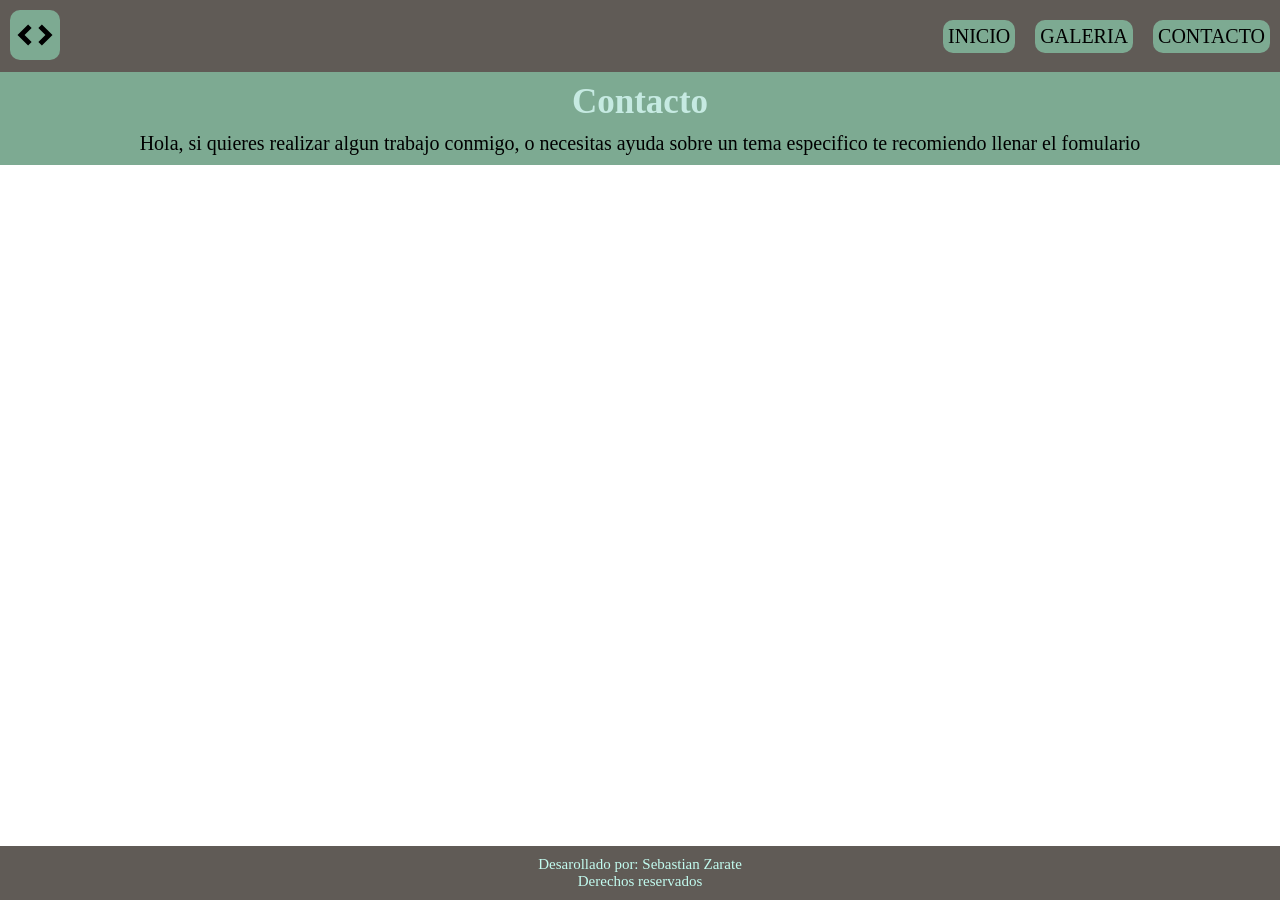
==== html/contacto.html @ ef8103a8 "first commit with menu and footer" ====
<!DOCTYPE html>
<html lang="en">

<head>
    <meta charset="UTF-8">
    <meta name="viewport" content="width=device-width, initial-scale=1.0">
    <link rel="stylesheet" href="./../css/styles.css">
    <title>Contacto</title>
</head>

<body>
    <header>
        <nav class="head_menu">
            <div>
                <img src="./../img/develop-svgrepo-com.svg" alt="" class="logo">
            </div>
            <ul class="list_menu">
                <li class="item_menu"><a href="./index.html" class="link_menu">INICIO</a></li>
                <li class="item_menu"><a href="./galeria.html" class="link_menu">GALERIA</a></li>
                <li class="item_menu"><a href="#" class="link_menu">CONTACTO</a></li>
            </ul>
        </nav>
    </header>

    <main>
        <div class="welcome_head">
            <h1 class="title">Contacto</h1>
            <p class="pharagrap_head">
                Hola, si quieres realizar algun trabajo conmigo, o necesitas ayuda sobre un tema especifico te recomiendo llenar el fomulario
            </p>
        </div>
    </main>

    <footer>
        <p>
            Desarollado por: Sebastian Zarate <br>
            Derechos reservados
        </p>
    </footer>

</body>

</html>
---- css/styles.css ----
*{
    margin: 0;
    padding: 0;
    box-sizing: border-box;
}

html{
    font-size: 62.5%;
}

:root{
    --color-mian: #605B56;
    --second-color: #837A75;
    --text-bg-box : #7DAA92;
    --text-color: #C2FBEF;
    --text-title: #c6eae2;
} 

body{
    display: flex;
    flex-direction: column;
    min-height: 100vh;
}

.head_menu{
    display: flex;
    justify-content: space-between;
    align-items: center;
    padding: 10px;
    background-color: var(--color-mian);
}

.logo{
    height: 5rem;
    background-color: var(--text-bg-box);
    border-radius: 10px;
    padding: 5px;
}

.list_menu{
    display: flex;
    gap: 20px;
    font-size: 2rem;
    
}

.item_menu{
    list-style: none;
    padding: 5px;
    border-radius: 10px;
    background-color: var(--text-bg-box);
}

.link_menu{
    text-decoration: none;
    color: black;
}

footer{
    background-color: var(--color-mian);
    color: var(--text-color);
    font-size: 1.5rem;
    text-align: center;
    margin-top: auto;
    padding: 10px;
}

.welcome_head{
    background-color: var(--text-bg-box);
    padding: 10px;
    text-align: center;
}

.title{
    font-size: 3.5rem;
    color: var(--text-title);
    margin-bottom: 10px;  
}

.pharagrap_head{
    font-size: 2rem;
}
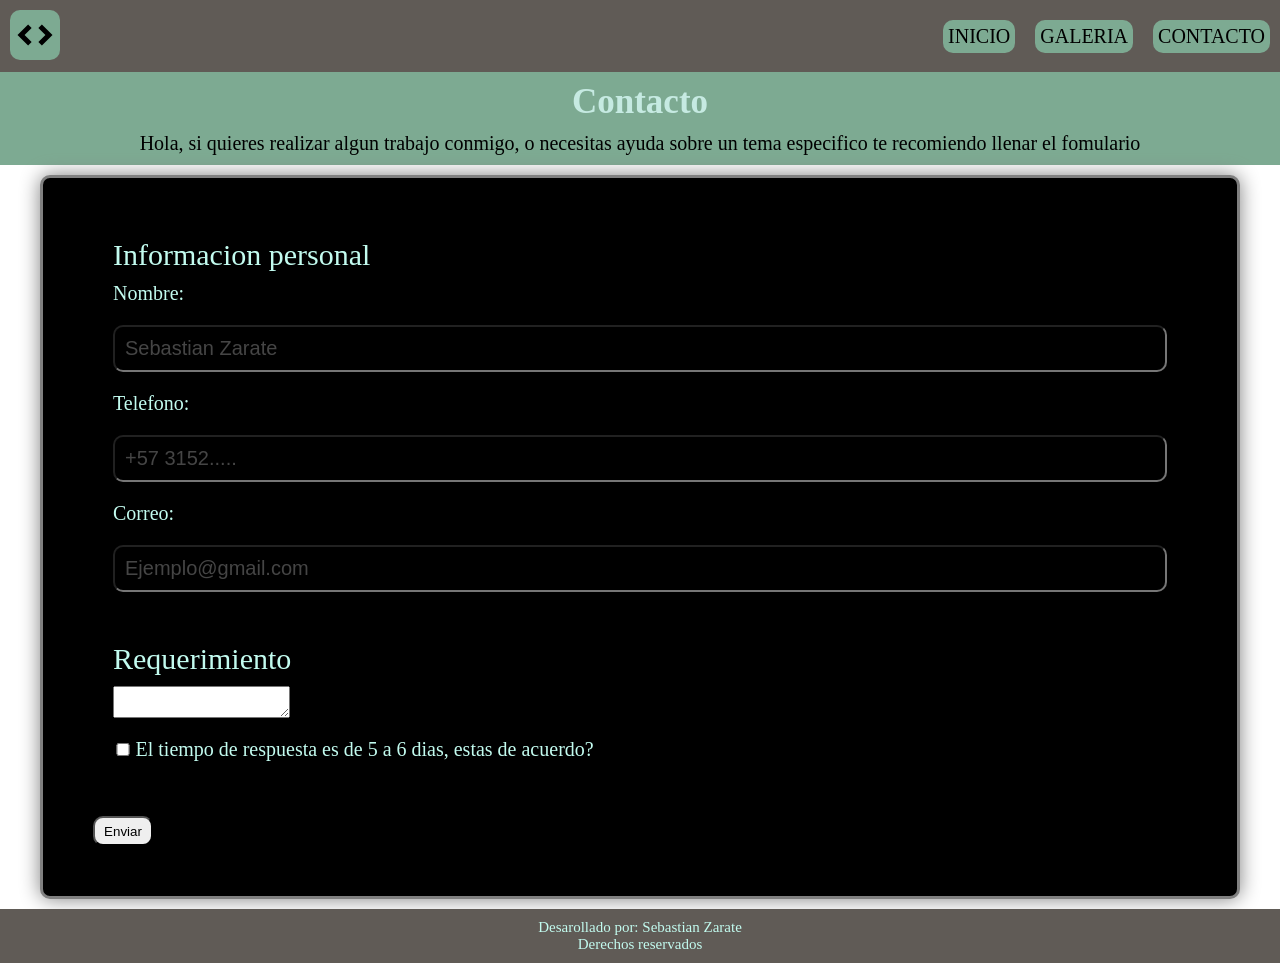
==== commit a79ecb11: "se finaliza con la galeria" ====
--- a/html/contacto.html
+++ b/html/contacto.html
@@ -5,6 +5,7 @@
     <meta charset="UTF-8">
     <meta name="viewport" content="width=device-width, initial-scale=1.0">
     <link rel="stylesheet" href="./../css/styles.css">
+    <link rel="stylesheet" href="./../css/contacto.css">
     <title>Contacto</title>
 </head>
 
@@ -26,9 +27,41 @@
         <div class="welcome_head">
             <h1 class="title">Contacto</h1>
             <p class="pharagrap_head">
-                Hola, si quieres realizar algun trabajo conmigo, o necesitas ayuda sobre un tema especifico te recomiendo llenar el fomulario
+                Hola, si quieres realizar algun trabajo conmigo, o necesitas ayuda sobre un tema especifico te
+                recomiendo llenar el fomulario
             </p>
         </div>
+
+        <form action="">
+
+            <fieldset>
+                <legend>Informacion personal</legend>
+                <label for="name">Nombre:
+                    <input type="text" placeholder="Sebastian Zarate" id="name">
+                </label>
+
+                <label for="phone-number">Telefono:
+                    <input type="number" placeholder="+57 3152....." id="phone-number">
+                </label>
+
+                <label for="email">Correo:
+                    <input type="text" placeholder="Ejemplo@gmail.com" id="email">
+                </label>
+            </fieldset>
+
+            <fieldset>
+                <legend>Requerimiento</legend>
+                <label for="problem">
+                   <textarea name="text_area" id=""></textarea>
+                </label>
+
+                <input type="checkbox" id="chek" class="chek">
+                <label for="chek" class="chek">El tiempo de respuesta es de 5 a 6 dias, estas de acuerdo?</label>
+            </fieldset>
+
+            <button>Enviar</button>
+
+        </form>
     </main>
 
     <footer>
--- a/css/contacto.css
+++ b/css/contacto.css
@@ -0,0 +1,103 @@
+:root{
+    --color-mian: #605B56;
+    --second-color: #837A75;
+    --text-bg-box : #7DAA92;
+    --text-color: #C2FBEF;
+    --text-title: #c6eae2;
+} 
+
+form{
+    margin: 6rem;
+    width: 120rem;
+    padding: 4rem;
+    border: 3px solid gray;
+    margin: 10px auto;
+    border-radius: 1rem;
+    background-color: black;
+    box-shadow: 0px 0px 20px gray;
+}
+
+legend{
+    color: var(--text-color);
+    font-size: 3rem;
+}
+
+label, input{
+    display: block;
+    font-size: 2rem;
+}
+
+.chek{
+    display: inline;
+}
+
+input{
+    margin: 2rem 0;
+    padding: 10px;
+    width: 100%;
+    background-color: var(--border-color);
+    border-radius: 10px;
+    outline: none;
+}
+
+label{
+    color: var(--text-color);    
+}
+
+fieldset{
+    padding: 1rem;
+    margin: 2rem;
+    border-radius: 20px;
+    border: none;
+    box-shadow: 0px 0px 10px var(--border-color);
+}
+
+.text-problem{
+    height: 100px;
+}
+
+.chek{
+    width: 20px;
+}
+
+input:focus{
+    box-shadow: 0px 0px 20px var(--border-color);
+}
+
+input::placeholder{
+    color: rgba(90, 90, 90, 0.769);
+}
+
+button{
+    width: 6rem;
+    height: 3rem;
+    margin: 1rem;
+    border-radius: 10px;
+}
+
+.img_alien{
+    width: 60px;
+    height: 60px;
+    border: none;
+    border-radius: none;
+    overflow: auto;
+}
+
+.nav_menu{
+    display: flex;
+    justify-content: space-around;
+    align-items: center;   
+    background-color: gray;
+}
+
+.menu_list{
+    display: flex;
+    gap: 30px;
+    list-style: none;
+    color: white;
+    text-decoration: none;
+}
+
+.list_item{
+    font-size: 2rem;
+}
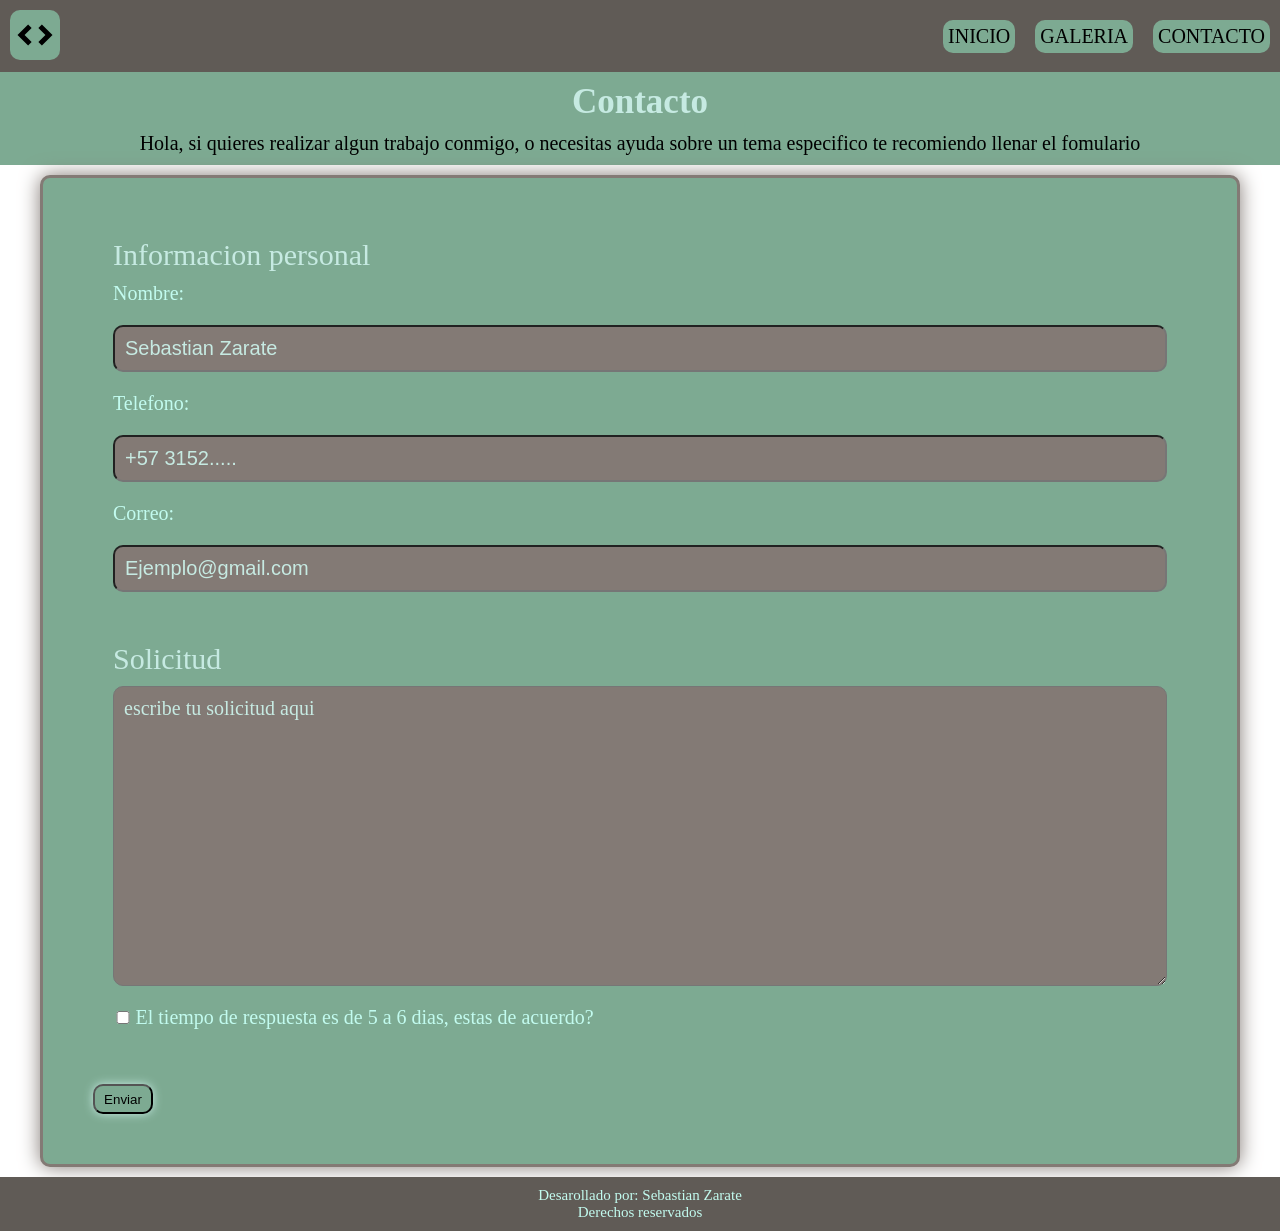
==== commit b80610ec: "se finaliza el form y concluye el proyecto" ====
--- a/html/contacto.html
+++ b/html/contacto.html
@@ -50,16 +50,16 @@
             </fieldset>
 
             <fieldset>
-                <legend>Requerimiento</legend>
+                <legend>Solicitud</legend>
                 <label for="problem">
-                   <textarea name="text_area" id=""></textarea>
+                   <textarea name="" id="" class="text_area" placeholder="escribe tu solicitud aqui"></textarea>
                 </label>
 
                 <input type="checkbox" id="chek" class="chek">
                 <label for="chek" class="chek">El tiempo de respuesta es de 5 a 6 dias, estas de acuerdo?</label>
             </fieldset>
 
-            <button>Enviar</button>
+            <button class="item_menu">Enviar</button>
 
         </form>
     </main>
--- a/css/contacto.css
+++ b/css/contacto.css
@@ -10,15 +10,15 @@
     margin: 6rem;
     width: 120rem;
     padding: 4rem;
-    border: 3px solid gray;
+    border: 3px solid var(--second-color);
     margin: 10px auto;
     border-radius: 1rem;
-    background-color: black;
-    box-shadow: 0px 0px 20px gray;
+    background-color: var(--text-bg-box);
+    box-shadow: 0px 0px 20px var(--second-color);
 }
 
 legend{
-    color: var(--text-color);
+    color: var(--text-title);
     font-size: 3rem;
 }
 
@@ -35,9 +35,10 @@
     margin: 2rem 0;
     padding: 10px;
     width: 100%;
-    background-color: var(--border-color);
+    background-color: var(--second-color);
     border-radius: 10px;
     outline: none;
+    color: var(--text-color);
 }
 
 label{
@@ -61,11 +62,11 @@
 }
 
 input:focus{
-    box-shadow: 0px 0px 20px var(--border-color);
+    box-shadow: 0px 0px 20px var(--text-color);
 }
 
 input::placeholder{
-    color: rgba(90, 90, 90, 0.769);
+    color: var(--text-title);
 }
 
 button{
@@ -73,6 +74,7 @@
     height: 3rem;
     margin: 1rem;
     border-radius: 10px;
+    box-shadow: 0px 0px 10px var(--text-title);
 }
 
 .img_alien{
@@ -83,21 +85,23 @@
     overflow: auto;
 }
 
-.nav_menu{
-    display: flex;
-    justify-content: space-around;
-    align-items: center;   
-    background-color: gray;
+.text_area{
+    resize: vertical;
+    width: 100%;
+    height: 300px;
+    max-height: 500px;
+    background-color: var(--second-color);
+    border-radius: 10px;
+    padding: 10px;
+    color: var(--text-color);
 }
 
-.menu_list{
-    display: flex;
-    gap: 30px;
-    list-style: none;
-    color: white;
-    text-decoration: none;
+.text_area::placeholder{
+    color: var(--text-title);
+    font-family: 'Times New Roman', Times, serif;
+    font-size: 2rem;
 }
 
-.list_item{
-    font-size: 2rem;
+.text_area:focus{
+    box-shadow: 0px 0px 20px var(--text-color);
 }
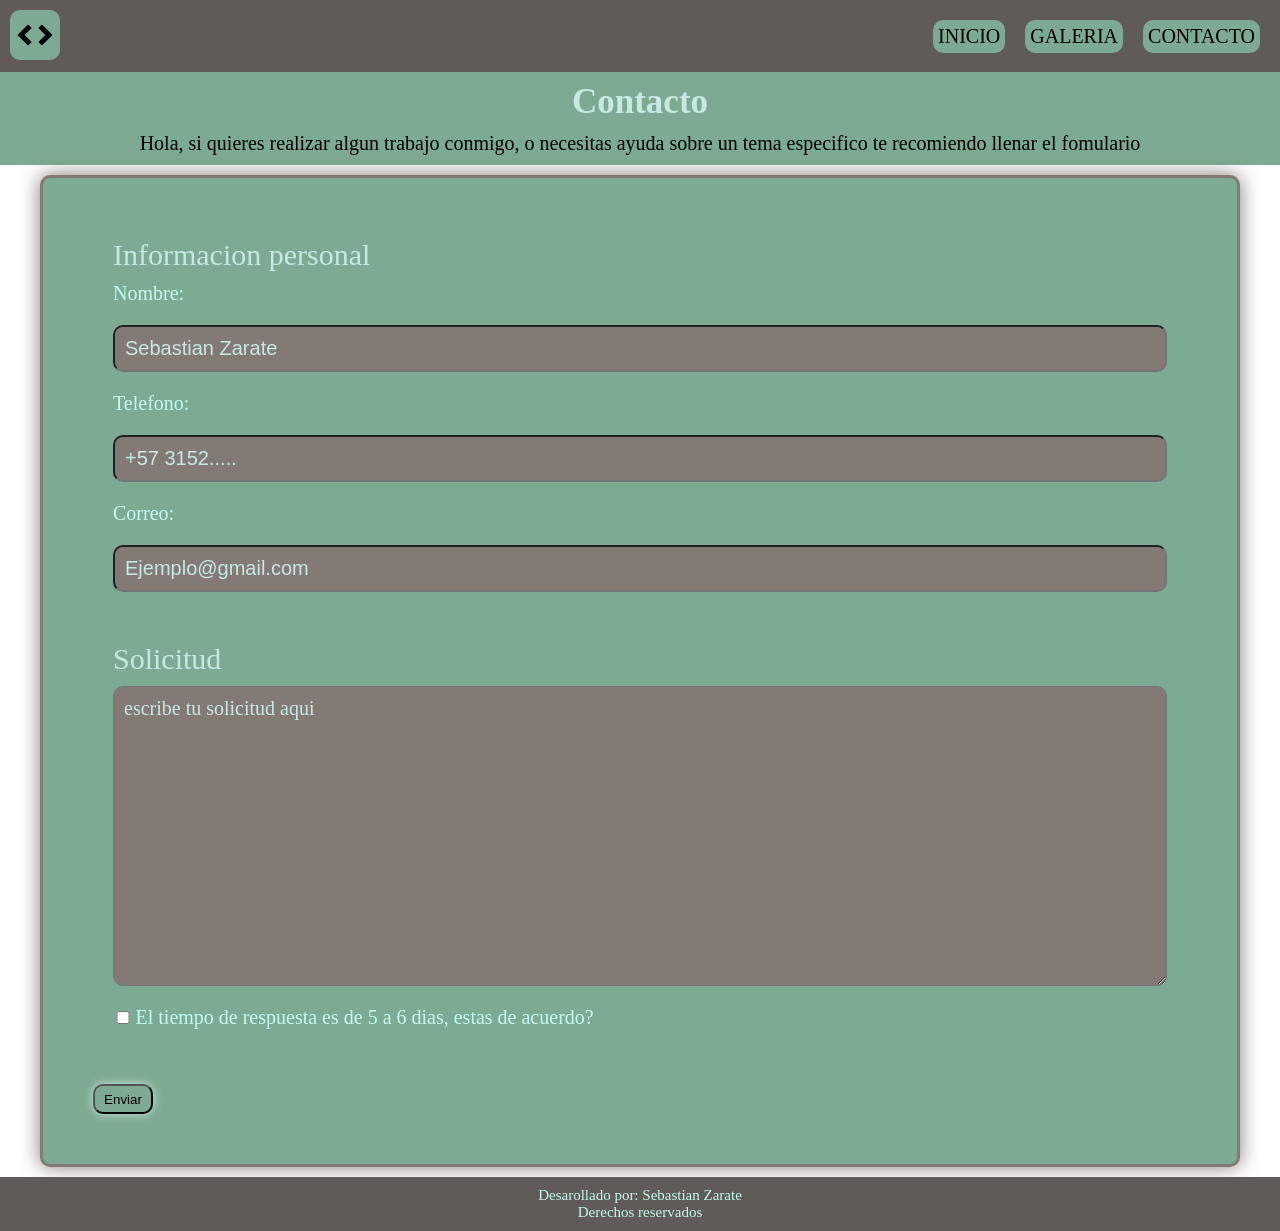
==== commit e5e1e093: "se finaliza de hacer responsive con el menu desplegable" ====
--- a/html/contacto.html
+++ b/html/contacto.html
@@ -11,16 +11,20 @@
 
 <body>
     <header>
-        <nav class="head_menu">
-            <div>
-                <img src="./../img/develop-svgrepo-com.svg" alt="" class="logo">
+        <div class="main-div">
+            <div class="menu_log">
+                <a href="./index.html"><img src="./../img/develop-svgrepo-com.svg" alt="" class="logo"></a>
             </div>
-            <ul class="list_menu">
-                <li class="item_menu"><a href="./index.html" class="link_menu">INICIO</a></li>
-                <li class="item_menu"><a href="./galeria.html" class="link_menu">GALERIA</a></li>
-                <li class="item_menu"><a href="#" class="link_menu">CONTACTO</a></li>
-            </ul>
-        </nav>
+            <input type="checkbox" id="check-menu">
+            <label for="check-menu"><img src="./../img/menu-2.svg" alt="" class="logo_hamburger"></label>
+            <nav class="head_menu">
+                <ul class="list_menu">
+                    <li class="item_menu"><a href="./index.html" class="link_menu">INICIO</a></li>
+                    <li class="item_menu"><a href="./galeria.html" class="link_menu">GALERIA</a></li>
+                    <li class="item_menu"><a href="#" class="link_menu">CONTACTO</a></li>
+                </ul>
+            </nav>
+        </div>
     </header>
 
     <main>
@@ -32,8 +36,8 @@
             </p>
         </div>
 
-        <form action="">
 
+        <form action="" class="form">
             <fieldset>
                 <legend>Informacion personal</legend>
                 <label for="name">Nombre:
@@ -52,14 +56,14 @@
             <fieldset>
                 <legend>Solicitud</legend>
                 <label for="problem">
-                   <textarea name="" id="" class="text_area" placeholder="escribe tu solicitud aqui"></textarea>
+                    <textarea name="" id="" class="text_area" placeholder="escribe tu solicitud aqui"></textarea>
                 </label>
 
                 <input type="checkbox" id="chek" class="chek">
                 <label for="chek" class="chek">El tiempo de respuesta es de 5 a 6 dias, estas de acuerdo?</label>
             </fieldset>
 
-            <button class="item_menu">Enviar</button>
+            <button class="but">Enviar</button>
 
         </form>
     </main>
--- a/css/styles.css
+++ b/css/styles.css
@@ -14,6 +14,7 @@
     --text-bg-box : #7DAA92;
     --text-color: #C2FBEF;
     --text-title: #c6eae2;
+    --media-bacgound: #837a75f2;
 } 
 
 body{
@@ -22,7 +23,20 @@
     min-height: 100vh;
 }
 
+.menu_log{
+    background-color: var(--color-mian);
+}
+
 .head_menu{
+    display: flex;
+    justify-content: space-between;
+    align-items: center;
+    padding: 10px;
+    background-color: none;
+    height: 5rem;
+}
+
+.main-div{
     display: flex;
     justify-content: space-between;
     align-items: center;
@@ -41,7 +55,6 @@
     display: flex;
     gap: 20px;
     font-size: 2rem;
-    
 }
 
 .item_menu{
@@ -79,4 +92,55 @@
 
 .pharagrap_head{
     font-size: 2rem;
-}+}
+
+#check-menu, .logo_hamburger{
+    display: none;
+}
+
+@media (max-width: 720px){
+    .main-div{
+        flex-direction: row-reverse;  
+    }
+
+    .head_menu{
+        position: absolute;
+        top: 7rem;
+        left: 0;
+        width: 0;
+        height: 0;
+        opacity: 0;
+        z-index: 2;
+    }
+
+    .list_menu{
+        background-color: var(--media-bacgound);
+        width: 100%;
+        height: 20rem;
+        flex-direction: column;
+        justify-content: center;
+        align-items: center;
+        position: absolute;
+        left: 0;
+        top: 0;
+    }
+
+    .logo_hamburger{
+        display: block;
+        cursor: pointer;
+        background-color: var(--text-bg-box);
+        border-radius: 10px;
+    }
+
+    #check-menu:checked ~ .head_menu{
+        height: 20rem;
+        width: 100%;
+        opacity: 1;
+    }
+}
+
+@media (max-width: 350px){
+    p, h1, h2, h3, li, pre{
+        font-size: 1rem;
+    }
+}
--- a/css/contacto.css
+++ b/css/contacto.css
@@ -69,6 +69,13 @@
     color: var(--text-title);
 }
 
+.but{
+    list-style: none;
+    padding: 5px;
+    border-radius: 10px;
+    background-color: var(--text-bg-box);
+}
+
 button{
     width: 6rem;
     height: 3rem;
@@ -76,6 +83,7 @@
     border-radius: 10px;
     box-shadow: 0px 0px 10px var(--text-title);
 }
+
 
 .img_alien{
     width: 60px;
@@ -104,4 +112,44 @@
 
 .text_area:focus{
     box-shadow: 0px 0px 20px var(--text-color);
+}
+
+@media (max-width: 1220px){
+    .form{
+        width: 700px;
+    }
+}
+
+@media (max-width: 710px){
+    .form{
+        width: 500px;
+    }
+}
+
+@media (max-width: 510px){
+    .form{
+        width: 400px;
+    }
+}
+
+@media (max-width: 410px){
+    .form{
+        width: 300px;
+    }
+
+    legend{
+        font-size: 2rem;
+    }
+
+    label{
+        font-size: 1.5rem;
+    }
+
+    input::placeholder{
+        font-size: 1.5rem;
+    }
+
+    .text_area::placeholder{
+        font-size: 1.5rem;
+    }
 }
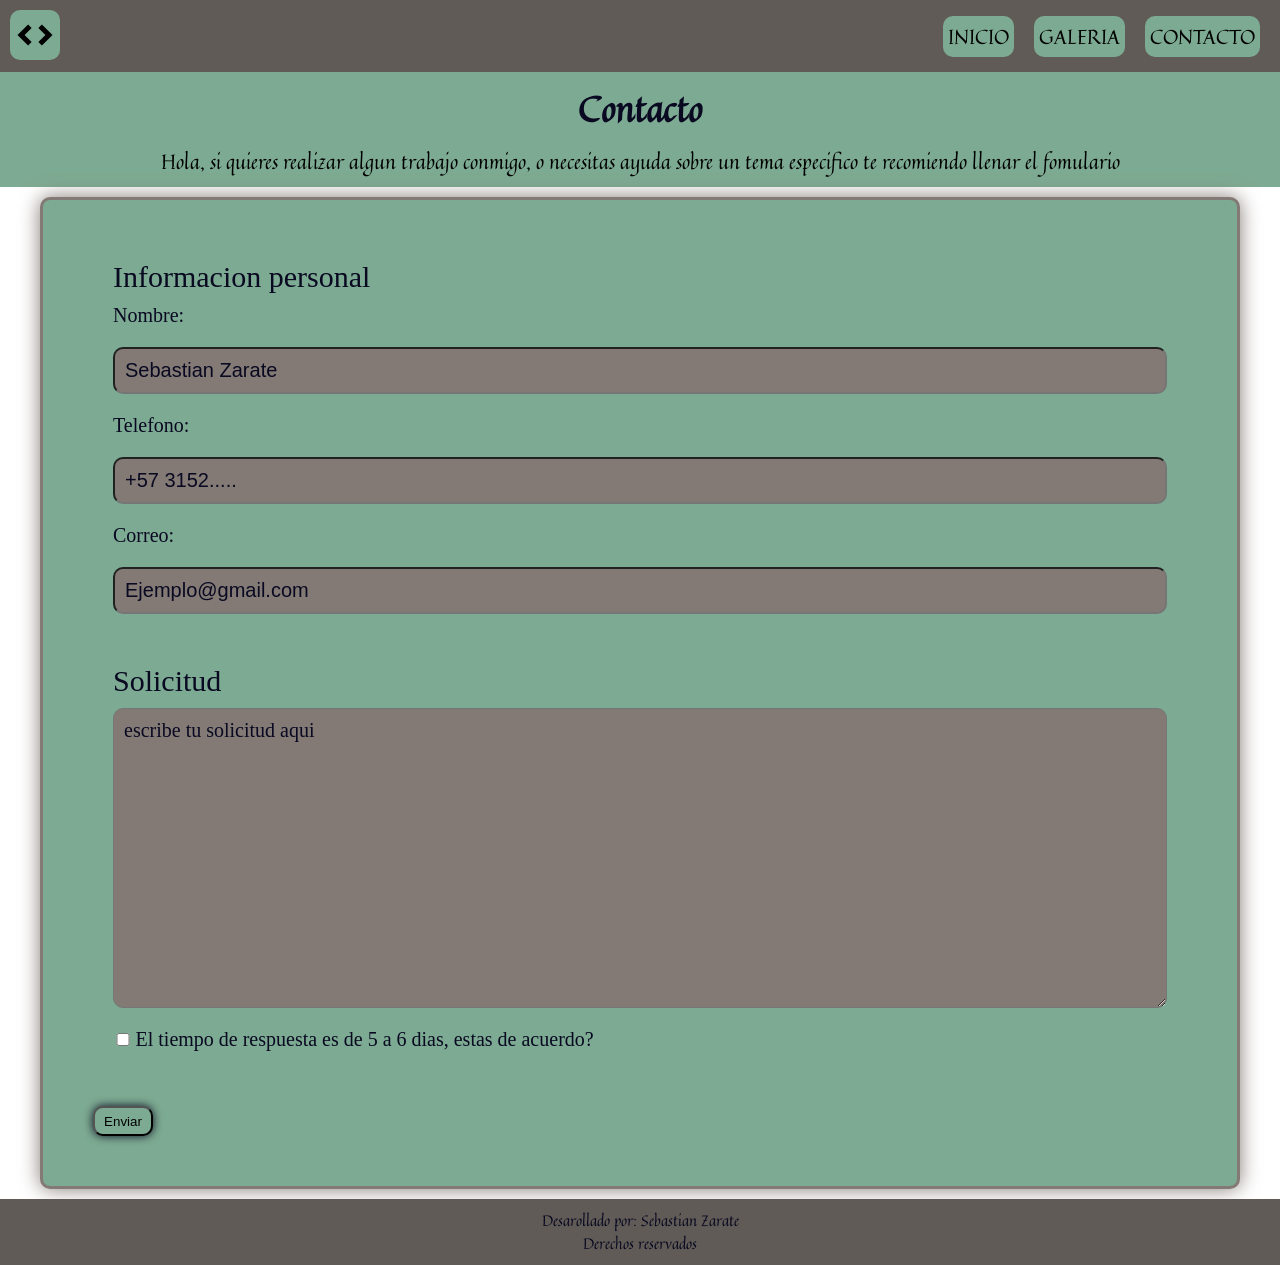
==== commit ef8fe702: "finaliza la pagina" ====
--- a/html/contacto.html
+++ b/html/contacto.html
@@ -6,6 +6,11 @@
     <meta name="viewport" content="width=device-width, initial-scale=1.0">
     <link rel="stylesheet" href="./../css/styles.css">
     <link rel="stylesheet" href="./../css/contacto.css">
+
+    <link rel="preconnect" href="https://fonts.googleapis.com">
+    <link rel="preconnect" href="https://fonts.gstatic.com" crossorigin>
+    <link href="https://fonts.googleapis.com/css2?family=DynaPuff:wght@400..700&family=Quintessential&display=swap"
+        rel="stylesheet">
     <title>Contacto</title>
 </head>
 
--- a/css/styles.css
+++ b/css/styles.css
@@ -11,7 +11,7 @@
 :root{
     --color-mian: #605B56;
     --second-color: #837A75;
-    --text-bg-box : #7DAA92;
+    --text-bg-box : #7daa92;
     --text-color: #C2FBEF;
     --text-title: #c6eae2;
     --media-bacgound: #837a75f2;
@@ -21,6 +21,10 @@
     display: flex;
     flex-direction: column;
     min-height: 100vh;
+}
+
+p, h1, h2, h3, ul, pre{
+    font-family: "Quintessential", serif;
 }
 
 .menu_log{
@@ -109,8 +113,8 @@
         left: 0;
         width: 0;
         height: 0;
-        opacity: 0;
         z-index: 2;
+        display: none;
     }
 
     .list_menu{
@@ -123,6 +127,7 @@
         position: absolute;
         left: 0;
         top: 0;
+        margin: 0;
     }
 
     .logo_hamburger{
@@ -136,6 +141,7 @@
         height: 20rem;
         width: 100%;
         opacity: 1;
+        display: block;
     }
 }
 
--- a/css/contacto.css
+++ b/css/contacto.css
@@ -2,8 +2,8 @@
     --color-mian: #605B56;
     --second-color: #837A75;
     --text-bg-box : #7DAA92;
-    --text-color: #C2FBEF;
-    --text-title: #c6eae2;
+    --text-color:#090921;
+    --text-title: #090921;
 } 
 
 form{
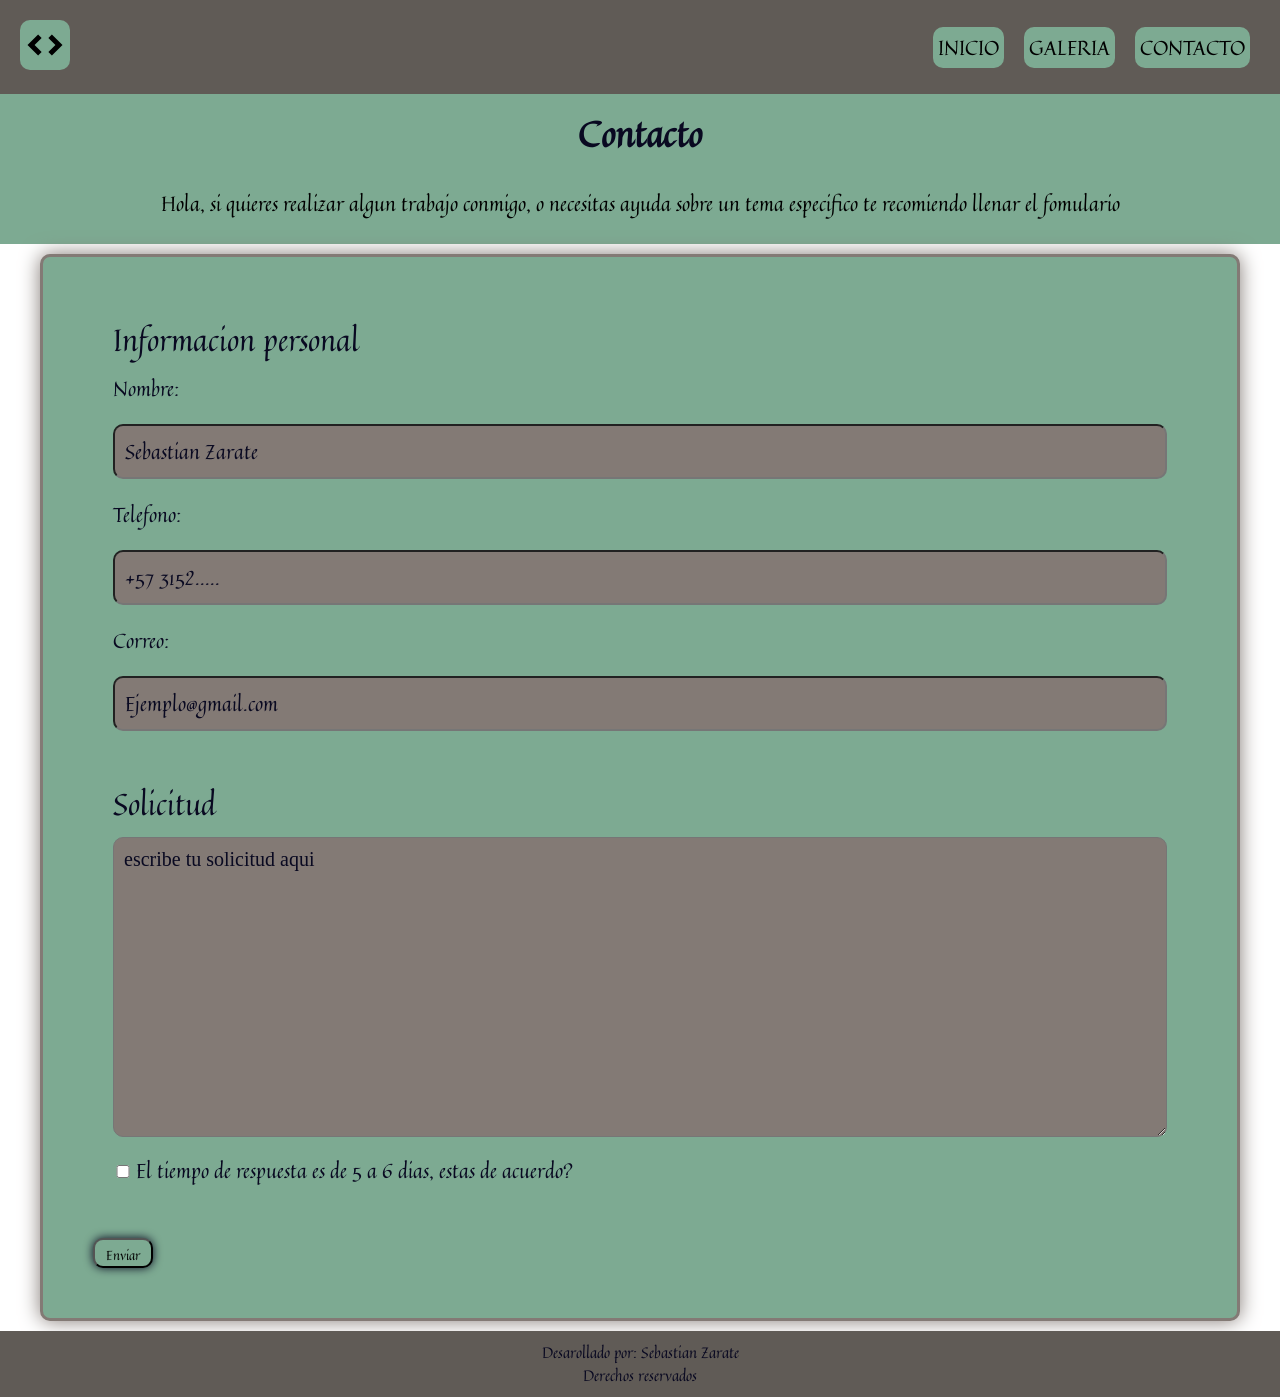
==== commit e0f34946: "finalizacion pagina web responsive" ====
--- a/html/contacto.html
+++ b/html/contacto.html
@@ -18,10 +18,10 @@
     <header>
         <div class="main-div">
             <div class="menu_log">
-                <a href="./index.html"><img src="./../img/develop-svgrepo-com.svg" alt="" class="logo"></a>
+                <a href="./index.html"><img src="./../img/develop-svgrepo-com.svg" alt="logo develop" class="logo"></a>
             </div>
             <input type="checkbox" id="check-menu">
-            <label for="check-menu"><img src="./../img/menu-2.svg" alt="" class="logo_hamburger"></label>
+            <label for="check-menu"><img src="./../img/menu-2.svg" alt="logo de menu" class="logo_hamburger"></label>
             <nav class="head_menu">
                 <ul class="list_menu">
                     <li class="item_menu"><a href="./index.html" class="link_menu">INICIO</a></li>
--- a/css/styles.css
+++ b/css/styles.css
@@ -2,6 +2,7 @@
     margin: 0;
     padding: 0;
     box-sizing: border-box;
+    font-family: "Quintessential", serif;
 }
 
 html{
@@ -23,10 +24,6 @@
     min-height: 100vh;
 }
 
-p, h1, h2, h3, ul, pre{
-    font-family: "Quintessential", serif;
-}
-
 .menu_log{
     background-color: var(--color-mian);
 }
@@ -44,7 +41,7 @@
     display: flex;
     justify-content: space-between;
     align-items: center;
-    padding: 10px;
+    padding: 20px;
     background-color: var(--color-mian);
 }
 
@@ -86,6 +83,7 @@
     background-color: var(--text-bg-box);
     padding: 10px;
     text-align: center;
+    line-height: 6rem;
 }
 
 .title{
@@ -109,7 +107,7 @@
 
     .head_menu{
         position: absolute;
-        top: 7rem;
+        top: 9rem;
         left: 0;
         width: 0;
         height: 0;
@@ -145,6 +143,13 @@
     }
 }
 
+@media(max-width: 720px){
+    .welcome_head{
+        padding: 10px;
+        font-size: 1rem;
+    }
+}
+
 @media (max-width: 350px){
     p, h1, h2, h3, li, pre{
         font-size: 1rem;
